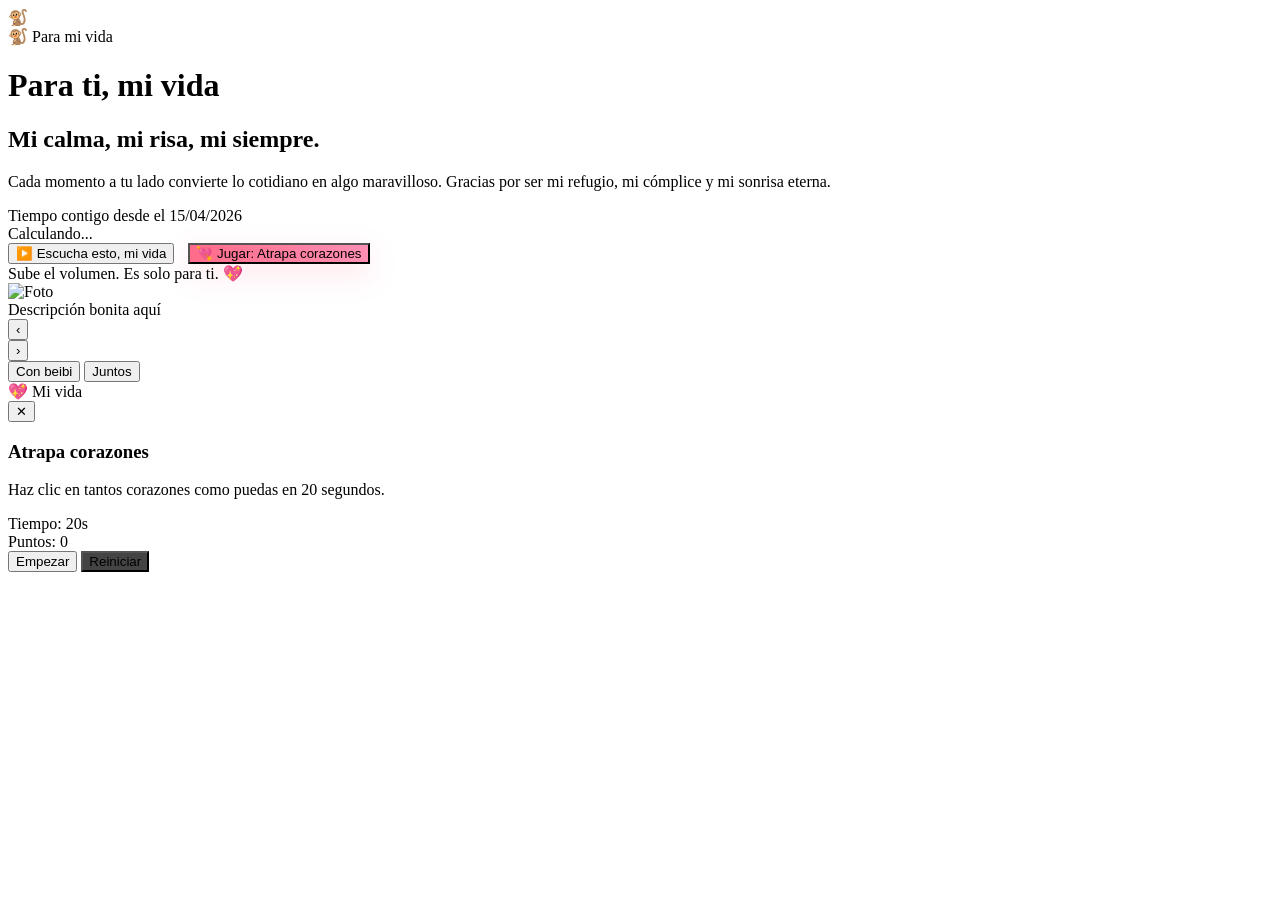
==== index.html @ 97a42f62 "Rename Sorpresa a mi pinchecha/index.html to index.html" ====
<!DOCTYPE html>
<html lang="es">
<head>
    <meta charset="UTF-8">
    <title>Para mi vida — Sorpresa</title>
    <meta name="viewport" content="width=device-width, initial-scale=1.0">
    <link href="https://fonts.googleapis.com/css2?family=Poppins:wght@300;400;600&display=swap" rel="stylesheet">
    <link rel="stylesheet" href="css/style.css">
</head>
<body>
    <div class="monkey">🐒</div>

    <div class="card">
        <div class="left">
            <div class="tag">
                <span class="icon">🐒</span>
                <span>Para mi vida</span>
            </div>

            <h1>Para ti, mi vida</h1>
            <h2>Mi calma, mi risa, mi siempre.</h2>

            <div class="text-block">
                <p>
                    Cada momento a tu lado convierte lo cotidiano en algo maravilloso. Gracias por ser mi
                    refugio, mi cómplice y mi sonrisa eterna.
                </p>
            </div>

            <div class="counter">
                <div class="counter-label">Tiempo contigo desde el 15/04/2026</div>
                <div class="counter-value" id="counter">Calculando...</div>
            </div>

            <div class="button-area">
                <button class="play-btn" id="playButton">
                    <span class="icon">▶️</span>
                    <span>Escucha esto, mi vida</span>
                </button>
                <button class="play-btn" id="openGameBtn" style="margin-left:10px;background:linear-gradient(90deg,#ff6b8a,#ff8fb3);box-shadow:0 10px 30px rgba(255,107,138,0.18)">
                    <span class="icon">💘</span>
                    <span>Jugar: Atrapa corazones</span>
                </button>
                <div class="hint">Sube el volumen. Es solo para ti. 💖</div>
            </div>
            <audio id="audioPlayer" src="audio/WhatsApp Audio 2026-09-15 at 15.43.54.mp4" preload="none"></audio>
        </div>

        <div class="right">
            <div class="photo-wrapper">
              
                <div class="gallery" id="gallery">
                    <div class="gallery-display" id="galleryDisplay">
                        <img id="galleryImage" src="" alt="Foto" />
                        <div class="gallery-caption" id="galleryCaption">Descripción bonita aquí</div>
                    </div>

                    <div class="gallery-controls">  
                        <button id="prevBtn" class="ctrl">‹</button>
                        <div class="dots" id="galleryDots"></div>
                        <button id="nextBtn" class="ctrl">›</button>
                    </div>

                    <div class="gallery-categories">
                        <button class="cat-btn" data-cat="con-beibi">Con beibi</button>
                        <button class="cat-btn active" data-cat="juntos">Juntos</button>
                    </div>
                </div>

                <div class="overlay"></div>
                <div class="corner-tag">
                    <span class="icon">💖</span>
                    <span>Mi vida</span>
                </div>
            </div>
        </div>
    </div>
        <div id="gameModal" class="game-modal" aria-hidden="true">
            <div class="game-box">
                <button id="closeGame" class="game-close">✕</button>
                <h3>Atrapa corazones</h3>
                <p>Haz clic en tantos corazones como puedas en 20 segundos.</p>
                <div class="game-info">
                    <div>Tiempo: <span id="gameTimer">20</span>s</div>
                    <div>Puntos: <span id="gameScore">0</span></div>
                </div>
                <div id="gameArea" class="game-area" tabindex="0"></div>
                <div class="game-controls">
                    <button id="startGame" class="play-btn">Empezar</button>
                    <button id="resetGame" class="play-btn" style="background:#444">Reiniciar</button>
                </div>
                <div id="gameResult" class="game-result" aria-live="polite"></div>
            </div>
        </div>
    <script src="js/main.js"></script>
</body>
</html>
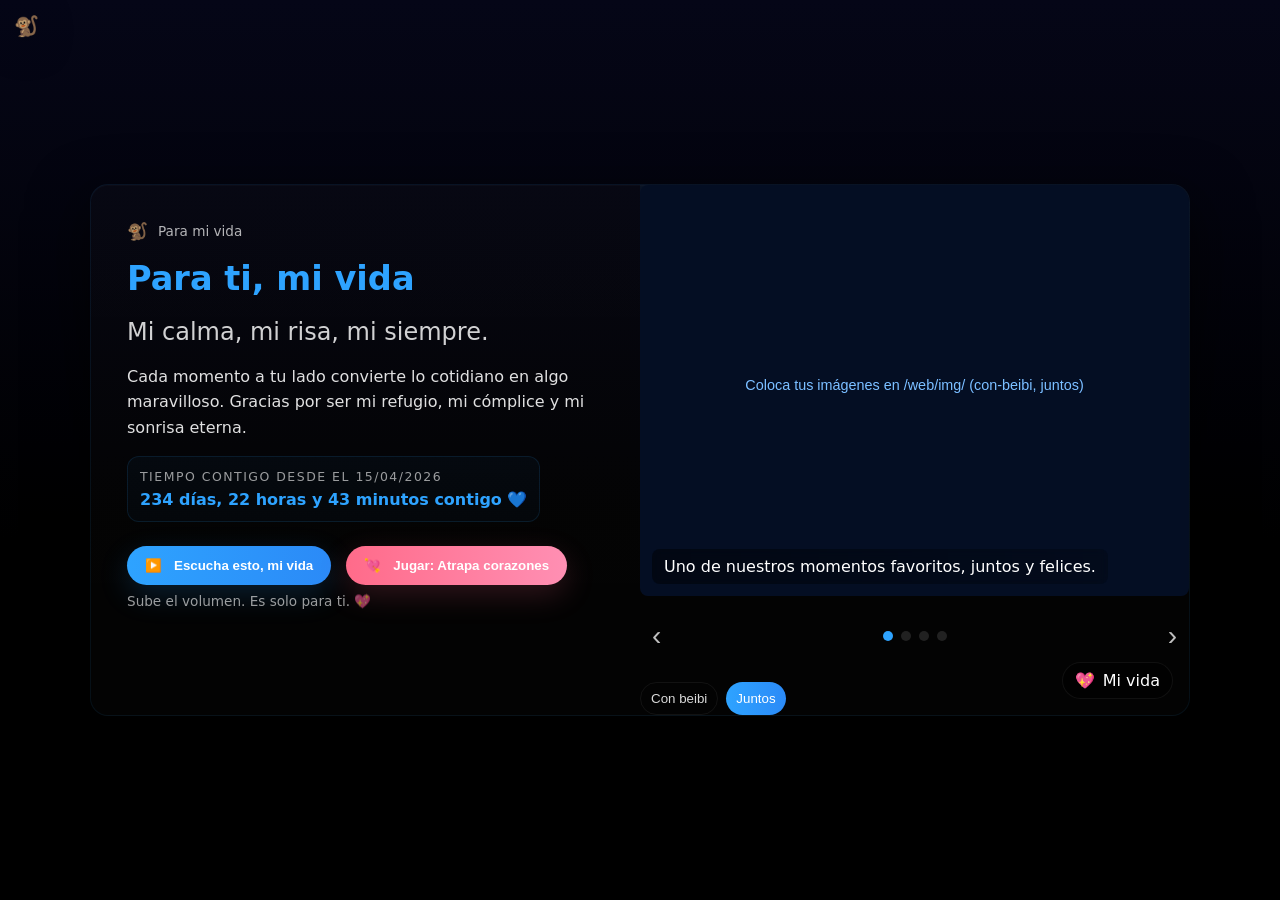
==== commit e4b3d69c: "Update file paths for CSS, audio, and JS" ====
--- a/index.html
+++ b/index.html
@@ -1,97 +1,110 @@
-<!DOCTYPE html>
-<html lang="es">
-<head>
-    <meta charset="UTF-8">
-    <title>Para mi vida — Sorpresa</title>
-    <meta name="viewport" content="width=device-width, initial-scale=1.0">
-    <link href="https://fonts.googleapis.com/css2?family=Poppins:wght@300;400;600&display=swap" rel="stylesheet">
-    <link rel="stylesheet" href="css/style.css">
-</head>
-<body>
-    <div class="monkey">🐒</div>
-
-    <div class="card">
-        <div class="left">
-            <div class="tag">
-                <span class="icon">🐒</span>
-                <span>Para mi vida</span>
-            </div>
-
-            <h1>Para ti, mi vida</h1>
-            <h2>Mi calma, mi risa, mi siempre.</h2>
-
-            <div class="text-block">
-                <p>
-                    Cada momento a tu lado convierte lo cotidiano en algo maravilloso. Gracias por ser mi
-                    refugio, mi cómplice y mi sonrisa eterna.
-                </p>
-            </div>
-
-            <div class="counter">
-                <div class="counter-label">Tiempo contigo desde el 15/04/2026</div>
-                <div class="counter-value" id="counter">Calculando...</div>
-            </div>
-
-            <div class="button-area">
-                <button class="play-btn" id="playButton">
-                    <span class="icon">▶️</span>
-                    <span>Escucha esto, mi vida</span>
-                </button>
-                <button class="play-btn" id="openGameBtn" style="margin-left:10px;background:linear-gradient(90deg,#ff6b8a,#ff8fb3);box-shadow:0 10px 30px rgba(255,107,138,0.18)">
-                    <span class="icon">💘</span>
-                    <span>Jugar: Atrapa corazones</span>
-                </button>
-                <div class="hint">Sube el volumen. Es solo para ti. 💖</div>
-            </div>
-            <audio id="audioPlayer" src="audio/WhatsApp Audio 2026-09-15 at 15.43.54.mp4" preload="none"></audio>
-        </div>
-
-        <div class="right">
-            <div class="photo-wrapper">
-              
-                <div class="gallery" id="gallery">
-                    <div class="gallery-display" id="galleryDisplay">
-                        <img id="galleryImage" src="" alt="Foto" />
-                        <div class="gallery-caption" id="galleryCaption">Descripción bonita aquí</div>
-                    </div>
-
-                    <div class="gallery-controls">  
-                        <button id="prevBtn" class="ctrl">‹</button>
-                        <div class="dots" id="galleryDots"></div>
-                        <button id="nextBtn" class="ctrl">›</button>
-                    </div>
-
-                    <div class="gallery-categories">
-                        <button class="cat-btn" data-cat="con-beibi">Con beibi</button>
-                        <button class="cat-btn active" data-cat="juntos">Juntos</button>
-                    </div>
-                </div>
-
-                <div class="overlay"></div>
-                <div class="corner-tag">
-                    <span class="icon">💖</span>
-                    <span>Mi vida</span>
-                </div>
-            </div>
-        </div>
-    </div>
-        <div id="gameModal" class="game-modal" aria-hidden="true">
-            <div class="game-box">
-                <button id="closeGame" class="game-close">✕</button>
-                <h3>Atrapa corazones</h3>
-                <p>Haz clic en tantos corazones como puedas en 20 segundos.</p>
-                <div class="game-info">
-                    <div>Tiempo: <span id="gameTimer">20</span>s</div>
-                    <div>Puntos: <span id="gameScore">0</span></div>
-                </div>
-                <div id="gameArea" class="game-area" tabindex="0"></div>
-                <div class="game-controls">
-                    <button id="startGame" class="play-btn">Empezar</button>
-                    <button id="resetGame" class="play-btn" style="background:#444">Reiniciar</button>
-                </div>
-                <div id="gameResult" class="game-result" aria-live="polite"></div>
-            </div>
-        </div>
-    <script src="js/main.js"></script>
-</body>
-</html>
+<!DOCTYPE html>
+<html lang="es">
+<head>
+    <meta charset="UTF-8">
+    <title>Para mi vida — Sorpresa</title>
+    <meta name="viewport" content="width=device-width, initial-scale=1.0">
+
+    <!-- Google Fonts -->
+    <link href="https://fonts.googleapis.com/css2?family=Poppins:wght@300;400;600&display=swap" rel="stylesheet">
+
+    <!-- RUTA CORRECTA DEL CSS -->
+    <link rel="stylesheet" href="web/css/style.css">
+</head>
+<body>
+    <div class="monkey">🐒</div>
+
+    <div class="card">
+        <div class="left">
+            <div class="tag">
+                <span class="icon">🐒</span>
+                <span>Para mi vida</span>
+            </div>
+
+            <h1>Para ti, mi vida</h1>
+            <h2>Mi calma, mi risa, mi siempre.</h2>
+
+            <div class="text-block">
+                <p>
+                    Cada momento a tu lado convierte lo cotidiano en algo maravilloso. Gracias por ser mi
+                    refugio, mi cómplice y mi sonrisa eterna.
+                </p>
+            </div>
+
+            <div class="counter">
+                <div class="counter-label">Tiempo contigo desde el 15/04/2026</div>
+                <div class="counter-value" id="counter">Calculando...</div>
+            </div>
+
+            <div class="button-area">
+                <button class="play-btn" id="playButton">
+                    <span class="icon">▶️</span>
+                    <span>Escucha esto, mi vida</span>
+                </button>
+
+                <button class="play-btn" id="openGameBtn" style="margin-left:10px;background:linear-gradient(90deg,#ff6b8a,#ff8fb3);box-shadow:0 10px 30px rgba(255,107,138,0.18)">
+                    <span class="icon">💘</span>
+                    <span>Jugar: Atrapa corazones</span>
+                </button>
+
+                <div class="hint">Sube el volumen. Es solo para ti. 💖</div>
+            </div>
+
+            <!-- RUTA CORRECTA DEL AUDIO -->
+            <audio id="audioPlayer" src="web/audio/WhatsApp Audio 2026-09-15 at 15.43.54.mp4" preload="none"></audio>
+        </div>
+
+        <div class="right">
+            <div class="photo-wrapper">
+                <div class="gallery" id="gallery">
+                    <div class="gallery-display" id="galleryDisplay">
+
+                        <!-- AQUÍ TU JS PONDRÁ LA IMAGEN -->
+                        <img id="galleryImage" src="" alt="Foto" />
+
+                        <div class="gallery-caption" id="galleryCaption">Descripción bonita aquí</div>
+                    </div>
+
+                    <div class="gallery-controls">  
+                        <button id="prevBtn" class="ctrl">‹</button>
+                        <div class="dots" id="galleryDots"></div>
+                        <button id="nextBtn" class="ctrl">›</button>
+                    </div>
+
+                    <div class="gallery-categories">
+                        <button class="cat-btn" data-cat="con-beibi">Con beibi</button>
+                        <button class="cat-btn active" data-cat="juntos">Juntos</button>
+                    </div>
+                </div>
+
+                <div class="overlay"></div>
+                <div class="corner-tag">
+                    <span class="icon">💖</span>
+                    <span>Mi vida</span>
+                </div>
+            </div>
+        </div>
+    </div>
+
+    <div id="gameModal" class="game-modal" aria-hidden="true">
+        <div class="game-box">
+            <button id="closeGame" class="game-close">✕</button>
+            <h3>Atrapa corazones</h3>
+            <p>Haz clic en tantos corazones como puedas en 20 segundos.</p>
+            <div class="game-info">
+                <div>Tiempo: <span id="gameTimer">20</span>s</div>
+                <div>Puntos: <span id="gameScore">0</span></div>
+            </div>
+            <div id="gameArea" class="game-area" tabindex="0"></div>
+            <div class="game-controls">
+                <button id="startGame" class="play-btn">Empezar</button>
+                <button id="resetGame" class="play-btn" style="background:#444">Reiniciar</button>
+            </div>
+            <div id="gameResult" class="game-result" aria-live="polite"></div>
+        </div>
+    </div>
+
+    <!-- RUTA CORRECTA DEL JS -->
+    <script src="web/js/main.js"></script>
+</body>
+</html>
--- a/web/css/style.css
+++ b/web/css/style.css
@@ -0,0 +1,126 @@
+/* style.css
+   Diseño romántico: fondo oscuro, detalles azules, sombras suaves.
+   Cambia la foto en ../img/foto.jpg y el audio en ../audio/audio.mp3
+*/
+
+:root{
+    --bg:#000000;
+    --panel:#070814;
+    --blue:#2EA3FF;
+    --accent:#2B8AF7;
+    --muted:rgba(255,255,255,0.75);
+}
+
+*{box-sizing:border-box}
+html,body{height:100%}
+body{
+    margin:0;
+    font-family:Poppins, system-ui, -apple-system, "Segoe UI", Roboto, sans-serif;
+    background:linear-gradient(180deg,#050617 0%, var(--bg) 60%);
+    color:var(--muted);
+    display:flex;
+    align-items:center;
+    justify-content:center;
+    padding:28px;
+}
+
+.monkey{
+    position:fixed;
+    top:14px;
+    left:14px;
+    font-size:20px;
+    filter:drop-shadow(0 6px 18px rgba(0,0,0,0.6));
+}
+
+.card{
+    width:100%;
+    max-width:1100px;
+    background:linear-gradient(180deg, rgba(255,255,255,0.02), rgba(255,255,255,0.01));
+    border-radius:18px;
+    display:grid;
+    grid-template-columns:1fr 1fr;
+    overflow:hidden;
+    box-shadow:0 20px 60px rgba(0,0,0,0.7), inset 0 1px 0 rgba(255,255,255,0.02);
+    border:1px solid rgba(46,163,255,0.08);
+}
+
+@media (max-width:860px){
+    .card{grid-template-columns:1fr;}
+    .photo-wrapper{height:320px}
+}
+
+.left{padding:36px}
+.tag{display:inline-flex;align-items:center;gap:10px;font-size:0.85rem;color:rgba(255,255,255,0.7);margin-bottom:12px}
+.tag .icon{font-size:1.05rem}
+h1{color:var(--blue);font-size:2.1rem;margin:6px 0 6px}
+h2{color:rgba(255,255,255,0.82);font-weight:500;margin-bottom:18px}
+.text-block{line-height:1.6;color:rgba(255,255,255,0.88);margin-bottom:16px}
+
+.counter{display:inline-flex;flex-direction:column;gap:6px;padding:12px;border-radius:12px;background:linear-gradient(180deg, rgba(46,163,255,0.04), rgba(43,138,247,0.03));border:1px solid rgba(46,163,255,0.12);margin-bottom:14px}
+.counter-label{font-size:0.78rem;text-transform:uppercase;letter-spacing:0.12em;color:rgba(255,255,255,0.6)}
+.counter-value{color:var(--blue);font-weight:600;font-size:1rem}
+
+.button-area{margin-top:10px}
+.play-btn{
+    display:inline-flex;align-items:center;gap:12px;padding:12px 18px;border-radius:999px;border:none;cursor:pointer;background:linear-gradient(90deg,var(--blue),var(--accent));color:#fff;font-weight:600;box-shadow:0 10px 30px rgba(46,163,255,0.18);transition:transform .14s ease,box-shadow .14s ease,filter .14s ease}
+.play-btn:hover{transform:translateY(-3px);box-shadow:0 18px 50px rgba(46,163,255,0.28);filter:brightness(1.04)}
+.play-btn:active{transform:translateY(-1px)}
+
+.hint{font-size:0.85rem;color:rgba(255,255,255,0.6);margin-top:8px}
+
+.right{position:relative;min-height:420px}
+.photo-wrapper{width:100%;height:100%;position:relative}
+.photo-wrapper img{width:100%;height:100%;object-fit:cover;display:block;filter:contrast(1.02) saturate(1.05)}
+.overlay{position:absolute;inset:0;background:radial-gradient(circle at 10% 20%, rgba(46,163,255,0.18), transparent 30%);pointer-events:none;z-index:1}
+.corner-tag{position:absolute;bottom:16px;right:16px;padding:8px 12px;border-radius:999px;background:rgba(0,0,0,0.5);border:1px solid rgba(255,255,255,0.06);color:#fff;display:inline-flex;align-items:center;gap:8px}
+
+/* Mejoras para móvil */
+@media (max-width:520px){
+    body{padding:14px}
+    h1{font-size:1.6rem}
+    .left{padding:20px}
+    .photo-wrapper{height:260px}
+}
+
+/* Oculta audio nativo */
+audio{display:none}
+
+/* Accesibilidad: foco visible */
+.play-btn:focus{outline:3px solid rgba(46,163,255,0.12);outline-offset:4px}
+
+/* Galería interactiva */
+.gallery{position:relative;display:flex;flex-direction:column;gap:10px;height:100%;z-index:2}
+.gallery-display{position:relative;flex:0 0 auto;overflow:hidden;border-radius:8px;width:100%;aspect-ratio:4/3;max-height:620px}
+.gallery-display img{width:100%;height:100%;object-fit:cover;display:block;transition:transform .4s ease;transform-origin:center center}
+
+/* efecto suave al pasar por encima */
+.gallery-display img:hover{transform:scale(1.03)}
+.photo-wrapper{width:100%;height:100%;position:relative;display:flex;align-items:stretch}
+.gallery-caption{position:absolute;left:12px;bottom:12px;background:linear-gradient(90deg, rgba(0,0,0,0.45), rgba(0,0,0,0.2));padding:8px 12px;border-radius:8px;color:#fff;font-weight:500;backdrop-filter:blur(4px)}
+.gallery-controls{display:flex;align-items:center;justify-content:space-between;padding:6px 0}
+.ctrl{background:transparent;border:none;color:var(--muted);font-size:28px;cursor:pointer;padding:8px 12px;border-radius:8px;transition:background .12s}
+.ctrl:hover{background:rgba(255,255,255,0.02)}
+.dots{display:flex;gap:8px;align-items:center;justify-content:center;flex:1}
+.dot{width:10px;height:10px;border-radius:50%;background:rgba(255,255,255,0.12);cursor:pointer;transition:background .12s}
+.dot.active{background:var(--blue)}
+.gallery-categories{display:flex;gap:8px;margin-top:6px}
+.cat-btn{background:transparent;border:1px solid rgba(255,255,255,0.06);padding:8px 10px;border-radius:999px;color:rgba(255,255,255,0.85);cursor:pointer}
+.cat-btn.active{background:linear-gradient(90deg,var(--blue),var(--accent));color:#fff;border:none}
+
+/* Modal fullscreen al clicar imagen */
+.modal{position:fixed;inset:0;background:rgba(0,0,0,0.85);display:flex;align-items:center;justify-content:center;z-index:60;padding:20px}
+.modal img{max-width:100%;max-height:100%;border-radius:10px}
+.modal .close{position:absolute;top:18px;right:18px;font-size:22px;background:transparent;border:none;color:#fff;cursor:pointer}
+
+/* Minijuego Atrapa corazones */
+.game-modal{position:fixed;inset:0;background:rgba(0,0,0,0.6);display:none;align-items:center;justify-content:center;z-index:110;padding:18px}
+.game-modal[aria-hidden="false"]{display:flex}
+.game-box{background:linear-gradient(180deg,#0b1220,#071026);border-radius:12px;padding:16px;min-width:320px;max-width:720px;width:100%;color:#fff;box-shadow:0 20px 60px rgba(0,0,0,0.6);position:relative}
+.game-close{position:absolute;top:10px;right:10px;background:transparent;border:none;color:#fff;font-size:20px;cursor:pointer}
+.game-area{background:linear-gradient(180deg, rgba(255,255,255,0.02), rgba(0,0,0,0.02));border-radius:8px;height:320px;overflow:hidden;position:relative;margin:12px 0}
+.heart{position:absolute;width:48px;height:48px;border-radius:50%;background:radial-gradient(circle at 30% 30%, #fff, #ff6b8a 20%, #ff2d6f 60%);display:flex;align-items:center;justify-content:center;color:#fff;font-size:20px;cursor:pointer;box-shadow:0 8px 24px rgba(255,45,111,0.18);transform:translateY(0);transition:transform .18s ease,opacity .2s}
+.heart:active{transform:scale(.94)}
+.game-info{display:flex;gap:18px;justify-content:flex-start;font-weight:600}
+.game-controls{display:flex;gap:10px;margin-top:8px}
+.game-result{margin-top:10px;color:#cce7ff}
+
